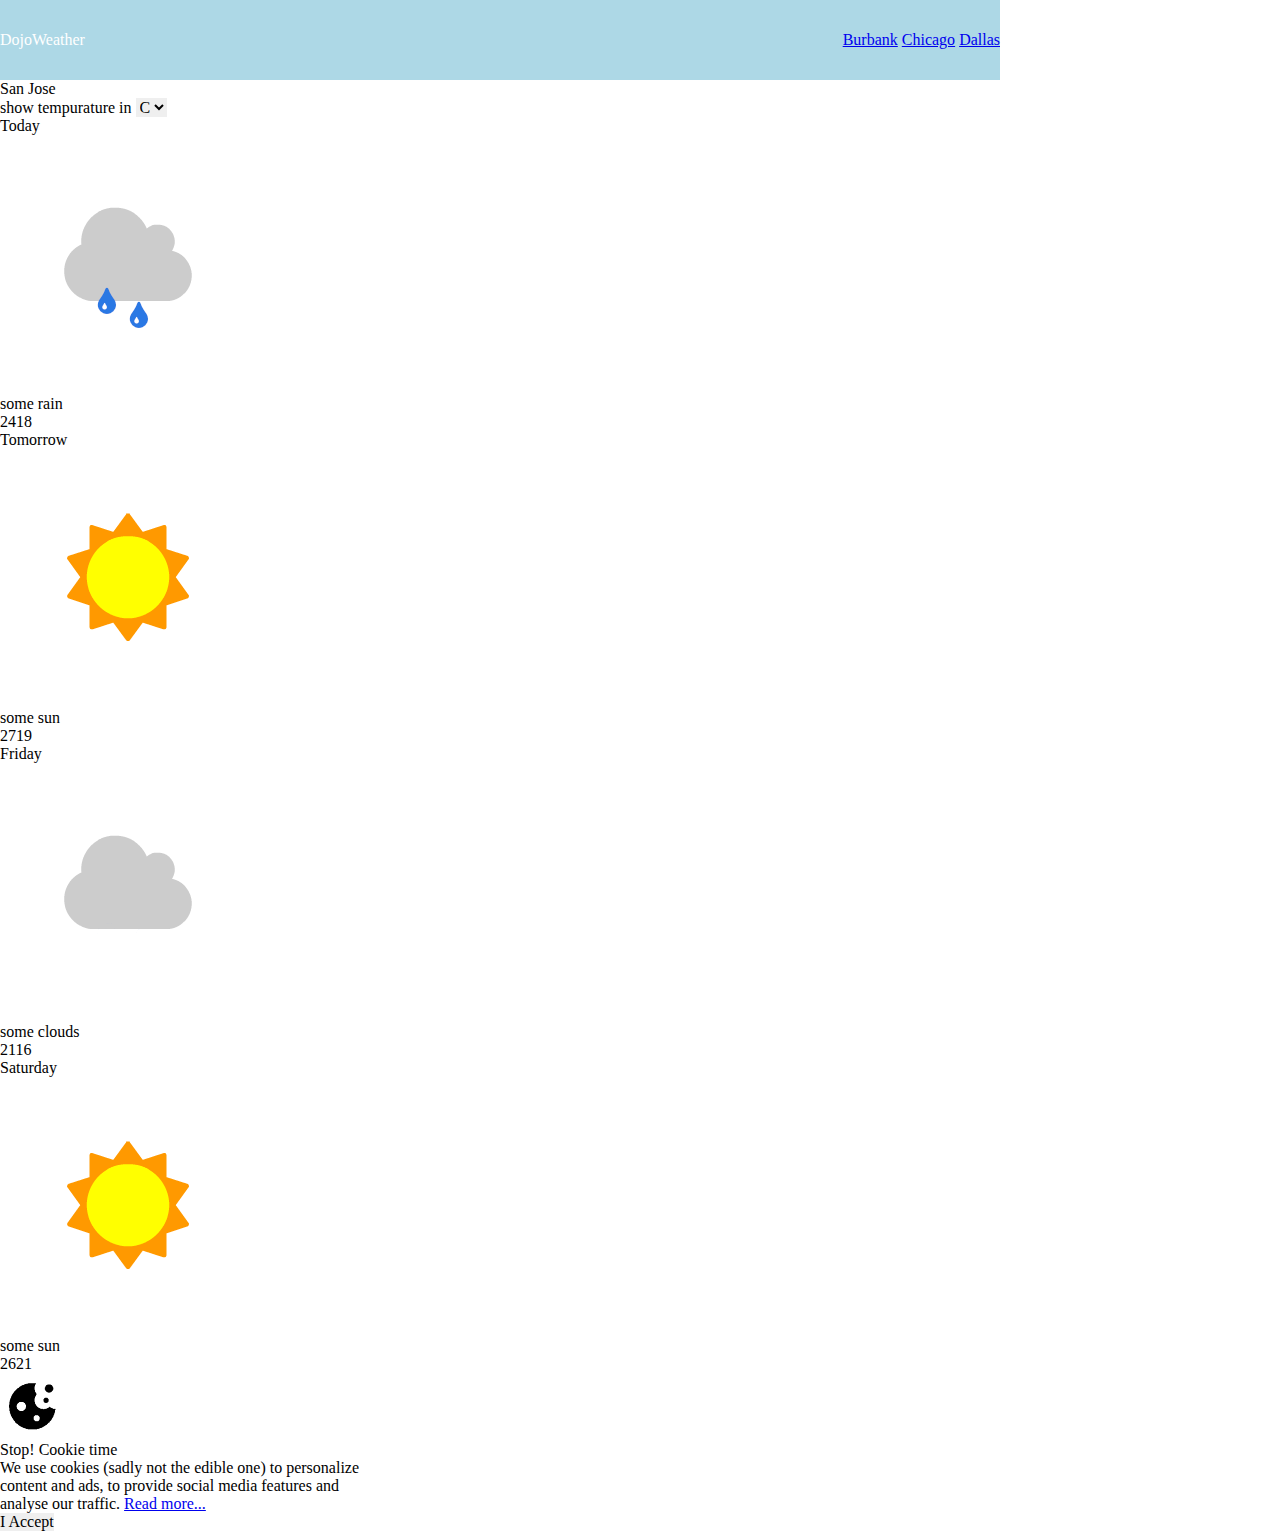
==== Dojo_Weather_Assignment/index.html @ 83a69b9e "Dojo_Weather_Assignment added" ====
<!DOCTYPE html>
<html lang="en">
<head>
    <meta charset="UTF-8">
    <meta http-equiv="X-UA-Compatible" content="IE=edge">
    <meta name="viewport" content="width=device-width, initial-scale=1.0">
    <title>Weather Forcast</title>
    <link rel="stylesheet" href="style.css">
</head>
<body>
    <!-- navbar -->
    <div id="navBar">
        <h1>DojoWeather</h1>
        <div>
            <a href="#" class="city" onclick="cityAlert()">Burbank</a>
            <a href="#" class="city" onclick="cityAlert()">Chicago</a>
            <a href="#" class="city" onclick="cityAlert()">Dallas</a>
        </div>
    </div>
    <!-- header -->
    <div id="header">
        <h2>San Jose</h2>
        <span><label for="tempScale">show tempurature in</label>
        <select name="tempScale" id="tempScale">
            <option value="C">C</option>
            <option value="F">F</option>
        </select>
        </span>
    </div>
    <!-- main body -->
    <div id="main">
        <div class="dayBox" id="today">
            <div class="day">
                <p>Today</p>
            </div>
            <div class="dayImg">
                <img src="assets/some_rain.png" alt="some_rain">
            </div>
            <div class="dayDisc">
                <p>some rain</p>
            </div>
            <div class="temps">
                <p><span class="high">24</span>18</p>
            </div>
        </div>
        <div class="dayBox" id="tomorrow">
            <div class="day">
                <p>Tomorrow</p>
            </div>
            <div class="dayImg">
                <img src="assets/some_sun.png" alt="some_sun">
            </div>
            <div class="dayDisc">
                <p>some sun</p>
            </div>
            <div class="temps">
                <p><span class="high">27</span>19</p>
            </div>
        </div>
        <div class="dayBox" id="friday">
            <div class="day">
                <p>Friday</p>
            </div>
            <div class="dayImg">
                <img src="assets/some_clouds.png" alt="some_clouds">
            </div>
            <div class="dayDisc">
                <p>some clouds</p>
            </div>
            <div class="temps">
                <p><span class="high">21</span>16</p>
            </div>
        </div>
        <div class="dayBox" id="saturday">
            <div class="day">
                <p>Saturday</p>
            </div>
            <div class="dayImg">
                <img src="assets/some_sun.png" alt="some_sun">
            </div>
            <div class="dayDisc">
                <p>some sun</p>
            </div>
            <div class="temps">
                <p><span class="high">26</span>21</p>
            </div>
        </div>
    </div>
    <!-- cookie alert -->
    <div id="popUp">
        <div>
            <img src="assets/cookie.png" alt="cookie">
        </div>
        <div>
            <p>Stop! Cookie time</p>
            <p>We use cookies (sadly not the edible one) to personalize <br>
            content and ads, to provide social media features and <br>
            analyse our traffic. <a href="#">Read more...</a>
            </p>
        </div>
        <button type="button">I Accept</button>
    </div>
    <script src="script.js"></script>
</body>
</html>
---- Dojo_Weather_Assignment/style.css ----
/* reset */
    * {
	vertical-align: baseline;
	font-weight: inherit;
	font-family: Comic sans ms;
	font-style: inherit;
	font-size: 100%;
	border: 0 none;
	outline: 0;
	padding: 0;
	margin: 0;
	}

    #navBar {
        background-color: lightblue;
        color: #ffffff;
        height: 80px;
        width: 1000px; 
        display: flex;
        align-items: center;
        justify-content: space-between;
    }
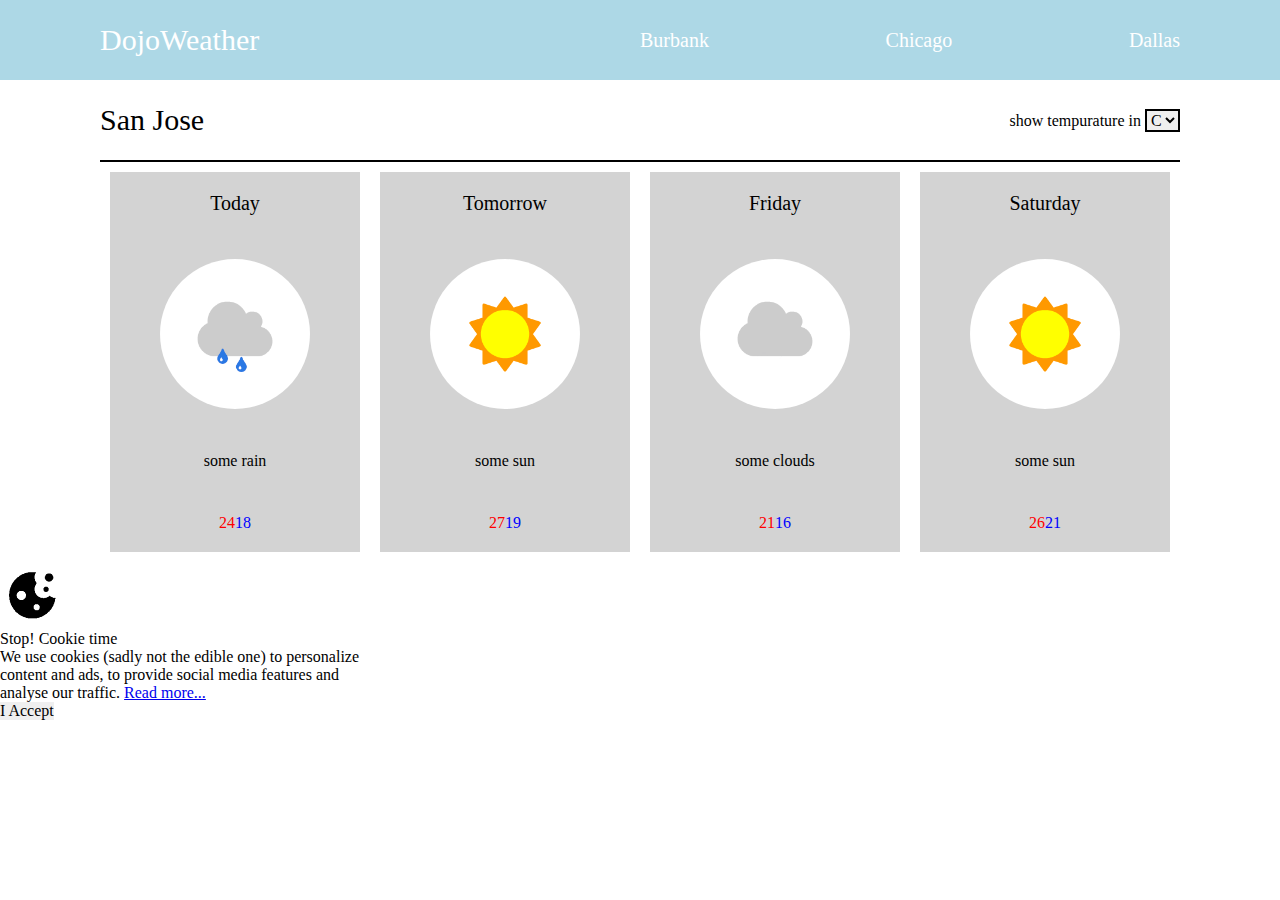
==== commit cce25a00: "added button fucntionality to citys" ====
--- a/Dojo_Weather_Assignment/index.html
+++ b/Dojo_Weather_Assignment/index.html
@@ -11,10 +11,10 @@
     <!-- navbar -->
     <div id="navBar">
         <h1>DojoWeather</h1>
-        <div>
-            <a href="#" class="city" onclick="cityAlert()">Burbank</a>
-            <a href="#" class="city" onclick="cityAlert()">Chicago</a>
-            <a href="#" class="city" onclick="cityAlert()">Dallas</a>
+        <div id="links">
+            <a href="#" class="city" onclick="cityAlert(this)">Burbank</a>
+            <a href="#" class="city" onclick="cityAlert(this)">Chicago</a>
+            <a href="#" class="city" onclick="cityAlert(this)">Dallas</a>
         </div>
     </div>
     <!-- header -->
@@ -27,63 +27,44 @@
         </select>
         </span>
     </div>
+    <hr>
     <!-- main body -->
     <div id="main">
         <div class="dayBox" id="today">
-            <div class="day">
-                <p>Today</p>
-            </div>
-            <div class="dayImg">
-                <img src="assets/some_rain.png" alt="some_rain">
-            </div>
-            <div class="dayDisc">
-                <p>some rain</p>
-            </div>
-            <div class="temps">
-                <p><span class="high">24</span>18</p>
-            </div>
+                <p class="day">Today</p>
+                <img src="assets/some_rain.png" alt="some_rain" class="dayImg">
+                <p class="dayDisc">some rain</p>
+                <div class="temps">
+                    <p class="high">24</p>
+                    <p class="low">18</p>
+                </div>
         </div>
         <div class="dayBox" id="tomorrow">
-            <div class="day">
-                <p>Tomorrow</p>
-            </div>
-            <div class="dayImg">
-                <img src="assets/some_sun.png" alt="some_sun">
-            </div>
-            <div class="dayDisc">
-                <p>some sun</p>
-            </div>
-            <div class="temps">
-                <p><span class="high">27</span>19</p>
-            </div>
+                <p class="day">Tomorrow</p>
+                <img src="assets/some_sun.png" alt="some_sun" class="dayImg">
+                <p class="dayDisc">some sun</p>
+                <div class="temps">
+                    <p class="high">27</p>
+                    <p class="low">19</p>
+                </div>
         </div>
         <div class="dayBox" id="friday">
-            <div class="day">
-                <p>Friday</p>
-            </div>
-            <div class="dayImg">
-                <img src="assets/some_clouds.png" alt="some_clouds">
-            </div>
-            <div class="dayDisc">
-                <p>some clouds</p>
-            </div>
-            <div class="temps">
-                <p><span class="high">21</span>16</p>
-            </div>
+                <p class="day">Friday</p>
+                <img src="assets/some_clouds.png" alt="some_clouds" class="dayImg">
+                <p class="dayDisc">some clouds</p>
+                <div class="temps">
+                    <p class="high">21</p>
+                    <p class="low">16</p>
+                </div>
         </div>
         <div class="dayBox" id="saturday">
-            <div class="day">
-                <p>Saturday</p>
-            </div>
-            <div class="dayImg">
-                <img src="assets/some_sun.png" alt="some_sun">
-            </div>
-            <div class="dayDisc">
-                <p>some sun</p>
-            </div>
-            <div class="temps">
-                <p><span class="high">26</span>21</p>
-            </div>
+                <p class="day">Saturday</p>
+                <img src="assets/some_sun.png" alt="some_sun" class="dayImg">
+                <p class="dayDisc">some sun</p>
+                <div class="temps">
+                    <p class="high">26</p>
+                    <p class="low">21</p>
+                </div>
         </div>
     </div>
     <!-- cookie alert -->
--- a/Dojo_Weather_Assignment/style.css
+++ b/Dojo_Weather_Assignment/style.css
@@ -1,4 +1,5 @@
-/* reset */
+/* baseline/reset */
+
     * {
 	vertical-align: baseline;
 	font-weight: inherit;
@@ -11,12 +12,106 @@
 	margin: 0;
 	}
 
+/* navbar */
+
     #navBar {
         background-color: lightblue;
         color: #ffffff;
         height: 80px;
-        width: 1000px; 
+        width: auto; 
+        margin: o auto;
         display: flex;
         align-items: center;
         justify-content: space-between;
+        padding: 0px 100px 0px 100px;
+    }
+
+    #links {
+        flex: 1;
+        display: flex;
+        justify-content: space-between;
+        align-items: flex-end;
+    }
+
+    .city {
+        text-decoration: none;
+        color: white;
+        font-size: 20px;
+    }
+
+    h1 {
+        font-size: 30px;
+        flex: 1;
+    }
+
+/* header */
+
+    #header {
+    display: flex;
+    justify-content: space-between;
+    align-items: center;
+    padding-left: 100px;
+    padding-right: 100px;
+    height: 80px;
+    }
+
+    h2 {
+        font-size: 30px;
+    }
+
+    #tempScale {
+        border: 2px solid black;
+    }
+
+    hr {
+        border-top: 2px solid black;
+        margin-left: 100px;
+        margin-right: 100px;
+    }
+
+/* main body */
+
+    #main {
+        margin-left: 100px;
+        margin-right: 100px;
+        height: 400px;
+        display: flex;
+        justify-content: space-between;
+    }
+
+    .dayBox {
+        margin: 10px;
+        padding-bottom: 20px;
+        padding-top: 20px;
+        flex: 1;
+        display: flex;
+        flex-direction: column;
+        justify-content: space-between;
+        align-items: center;
+        background-color: lightgrey;
+    }
+
+    .dayImg {
+        height: 150px;
+        border-radius: 75px;
+    }
+
+    .day {
+        font-size: 20px;
+    }
+
+    .temps {
+        display: flex;
+        justify-content: space-between;
+        border: 1 px solid red;
+    }
+
+    .high {
+        flex: 1;
+        color: red;
+    }
+
+    .low {
+        flex: 1;
+        color: blue;
     }